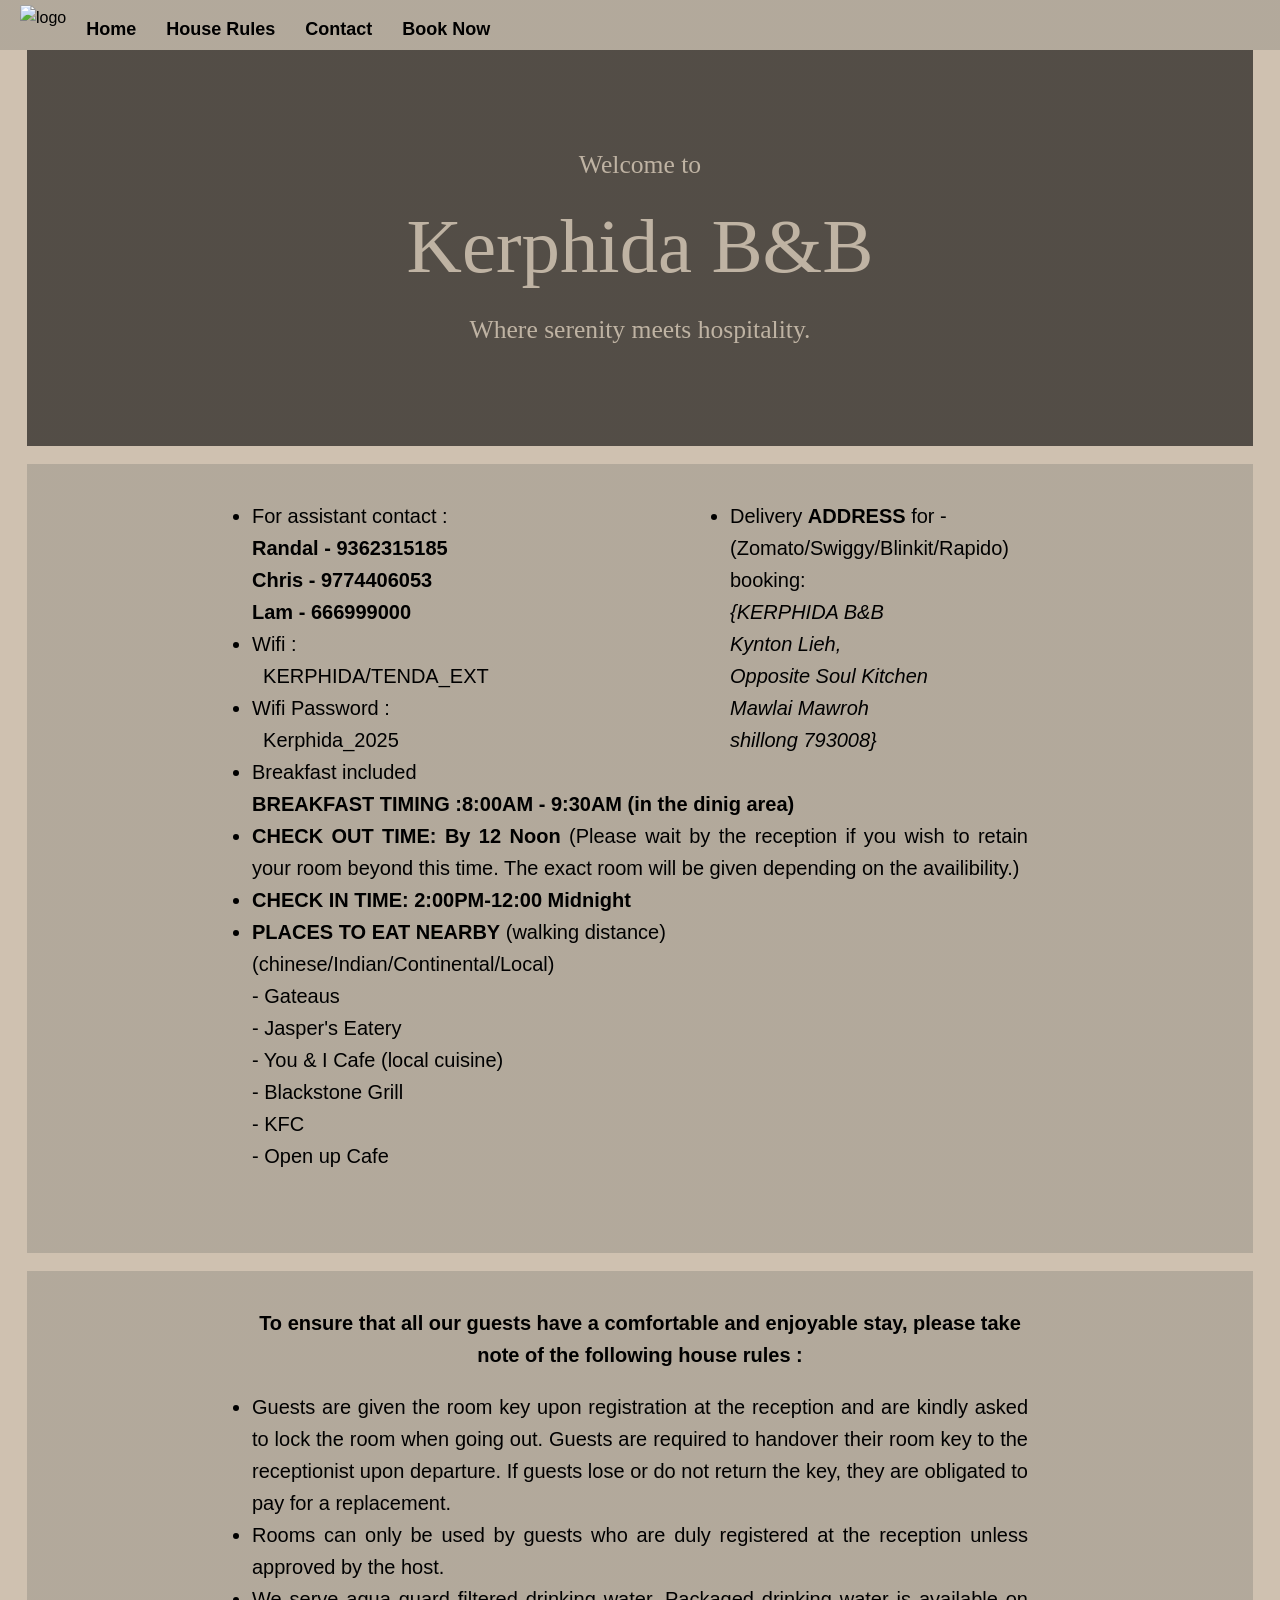
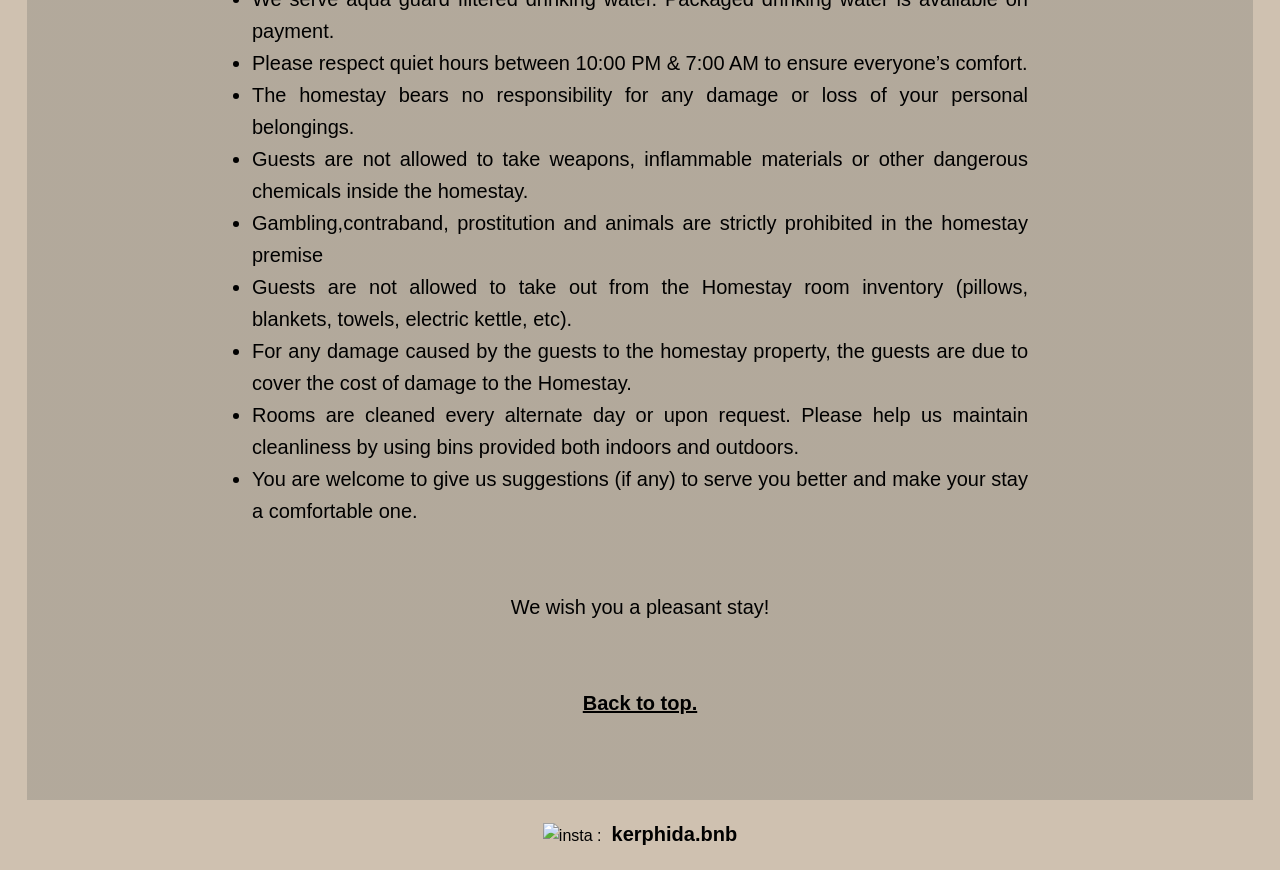
==== index.html @ cc2e491a "Add files via upload" ====
<!DOCTYPE html>
<html lang="en">
    <head>
        <title>Kerphida B&B</title>
        <meta charset="UTF-8">
        <meta name="viewport" content="width=device-width, initial-scale=1.0">
        <meta name="description" content="official website for Kerphida B&B">
        <meta name="keywords" content="kerphida,Kerphida,KERPHIDA,kerphidabnb,Kerphida B&B,kerphida bNb,kerphida b&b,Kerphidab&b,B&B,bnb,bed and brekfast,guest house,kerphida guest house">
        <link rel="stylesheet" href="styles.css">
        <link rel="icon" href="images/LOGO2.png" type="image/x-icon">
    </head>
    <body>
        <header id="top">
            <div class="nav_tab">
                <nav>
                    <p class="logo"><img src="images/LOGO2.png" alt="logo"  title="Kerphida B&B" ></p>
                    <div class="hamburger" id="hamburger">
                        <span></span>
                        <span></span>
                        <span></span>
                    </div>
                    <ul id="navMenu">
                        <li><a href="index.html">Home</a></li>
                        <li><a href="#rule">House Rules</a></li>
                        <li><a href="contact.html">Contact</a></li>
                        <li><a href="https://www.makemytrip.com/hotels/kerphida_b_b-details-shillong.html" target="_blank">Book Now</a></li>
                    </ul>
                </nav>
            </div>
        </header>
        <div class="welcome">
            <div>
                <p>Welcome to</p>
                <h1>Kerphida B&B</h1>
                <p>Where serenity meets hospitality.</p>
            </div>
        </div>
        <div id="home" >
            <div class="pg1_container" >
                    <div class="content">
                        <div class="left">
                            <ul>
                            <li>
                                <dl>
                                    <dt>For assistant contact :</dt>
                                    <dd><b>Randal - 9362315185<br>
                                        Chris - 9774406053<br>
                                        Lam - 666999000</b>
                                    </dd>
                                </dl>
                            </li>
                            <li>
                                Wifi :<br><pre>  KERPHIDA/TENDA_EXT</pre>
                            </li>
                            <li>
                                Wifi Password :<br><pre>  Kerphida_2025</pre>
                            </li>
                        </ul>
                        </div>
                        <div class="right">
                            <ul>
                            <li>
                                <dl>
                                    <dt>Delivery <b>ADDRESS</b> for -
                                        (Zomato/Swiggy/Blinkit/Rapido) booking:</dt>
                                    <dd>
                                        <address>
                                        {KERPHIDA B&B<br>
                                        Kynton Lieh,<br>
                                        Opposite Soul Kitchen<br>
                                        Mawlai Mawroh<br>
                                        shillong 793008}<br>
                                        </address>
                                    </dd>
                                </dl>
                            </li>
                            </ul>
                        </div>
                    </div>
                <ul>
                    <li>
                        <dl>
                            <dt>Breakfast included</dt>
                            <dd><b>BREAKFAST TIMING :8:00AM - 9:30AM (in the dinig area)</b></dd>
                        </dl>
                    </li>
                    <li>
                        <b>CHECK OUT TIME: By 12 Noon</b> (Please wait by the reception if you wish to retain your room beyond this time. The exact room will be given depending on the availibility.)
                    </li>
                    <li><b> CHECK IN TIME: 2:00PM-12:00 Midnight </b></li>
                    <li>
                        <dl>
                            <dt><b>PLACES TO EAT NEARBY</b> (walking distance)<br>
                    (chinese/Indian/Continental/Local)</dt>
                    <dd>- Gateaus<br>
                        - Jasper's Eatery<br>
                        - You & I Cafe (local cuisine)<br>
                        - Blackstone Grill<br>
                        - KFC<br>
                        - Open up Cafe
                    </dd>
                        </dl>
                    </li>
                </ul>
            </div>
        </div>
        <div>
            <div class="rules" id="rule">
                <h2>To ensure that all our guests have a comfortable and enjoyable stay, please take note of the following house rules :</h2>
                <ul>
                    <li>Guests are given the room key upon registration at the reception and are kindly asked to lock the room when going out. Guests are required to handover their room key to the receptionist upon departure. If guests lose or do not return the key, they are obligated to pay for a replacement.</li>
                    <li>Rooms can only be used by guests who are duly registered at the reception unless approved by the host.</li>
                    <li>We serve aqua guard filtered drinking water. Packaged drinking water is available on payment. </li>
                    <li>Please respect quiet hours between 10:00 PM & 7:00 AM to ensure everyone’s comfort.</li>
                    <li>The homestay bears no responsibility for any damage or loss of your personal belongings. </li>
                    <li>Guests are not allowed to take weapons, inflammable materials or other dangerous chemicals inside the homestay. </li>
                    <li>Gambling,contraband, prostitution and animals are strictly prohibited in the homestay premise</li>
                    <li>Guests are not allowed to take out from the Homestay room inventory (pillows, blankets, towels, electric kettle, etc).</li>
                    <li>For any damage caused by the guests to the homestay property, the guests are due to cover the cost of damage to the Homestay. </li>
                    <li>Rooms are cleaned every alternate day or upon request. Please help us maintain cleanliness by using bins provided both indoors and outdoors.</li>
                    <li>You are welcome to give us suggestions (if any) to serve you better and make your stay a comfortable one.</li>
                </ul>
                <br><br>
                <p style="text-align: center;">We wish you a pleasant stay!</p>
                <br><br>
                <p style="text-align: center;"><a href=#top >Back to top.</a></p>
            </div>
        </div>
        <footer>
            <p><img src="images/instagram.png" alt="insta :" style="margin-right: 10px;"><a href="https://www.instagram.com/kerphida.bnb?utm_source=ig_web_button_share_sheet&igsh=ZDNlZDc0MzIxNw==" target="_blank">kerphida.bnb</a></p>     
        </footer>
        <script>

        const hamburger = document.querySelector(".hamburger");
        const navMenu = document.querySelector("nav ul");

        hamburger.addEventListener("click", () => {
            navMenu.classList.toggle("active");
        });

        </script>
    </body>

</html>
---- styles.css ----
* {
    margin: 0;
    padding: 0;
    box-sizing: border-box;
    font-family: Arial, sans-serif;
    
}

body {
    line-height: 1.6;
    background-color:  rgb(207, 193, 176);
    text-align: justify;

}

header {
    background: linear-gradient(rgba(0,0,0,0.2), rgba(0,0,0,0.2)),rgba(236, 223, 207, 0.6);
    padding:5px 0;
    max-height: 50px;
}
.logo img{
    margin-left: 20px;
    height:60px;
}
nav {
    display:flex;
}
nav ul {
    list-style: none;
    display: flex;
    font-size: 18px;
}
.hamburger{
    display:none;
    flex-direction:column;
    cursor:pointer;
    margin:10px 20px;
    gap:5px;
}

.hamburger span{
    width:25px;
    height:2px;
    background:black;
    display:block;
}
nav ul li {
    padding: 10px;
    margin-left: 10px;
}
nav ul li a {
    color: black;
    text-decoration: none;
    font-weight: bold;
}
nav ul li a:hover {
    color: gray;
}


.welcome {
    height: 44vh; 
    background: linear-gradient(rgba(0,0,0,0.6), rgba(0,0,0,0.6)),
    url("images/1.png"),
    url("images/3.png");
    background-position: 
    center,
    top left,
    top right;
    background-repeat: no-repeat;
    background-attachment: fixed;
    background-size: 
    cover,
    50% 50%,
    50% 50%;
    margin: 0vh 3vh 0vh 3vh ;
    color:  rgb(191, 179, 163);
    display: flex;
    justify-content: center;
    align-items: center;
    text-align: center;
    padding: 20px;
}


.welcome h1 {
    font-size: clamp(46px,6vw,100px);
    margin-bottom: 1px;
    font-family: 'Times New Roman', Times, serif;
    font-weight: 100;
}

.welcome p {
    font-size: clamp(21px,2vw,300px);
    max-width: 600px;
    margin: auto;
    font-family: 'Times New Roman', Times, serif;
}

.pg1_container, .rules{
    font-size: clamp(10px,5vw,20px);
    align-items: center;
    background: linear-gradient(rgba(0,0,0,0.2), rgba(0,0,0,0.2)),rgba(236, 223, 207, 0.6);
    padding: 4vh 25vh 9vh 25vh;
    margin: 2vh 3vh 2vh 3vh ; 
}
.content {
    margin: auto;
    display: flex;
    justify-content: space-between;
    align-items: center;
    gap: 20vh;
}
.left {
    flex: 1;
}
.right {
    flex: 1;
    text-align: left;
}

.rules h2{
    text-align: center;
    font-size: 20px;
    padding-bottom: 20px;
}
.rules p a {
    color: black;
    text-decoration: underline;
    font-weight: bold;
    font-size: 20px;
}
.rules p a:hover {
    color:gray;
}


@media(max-width: 768px) {
    .logo img{
         margin-left:10px;
         height:50px;
    }
    .pg1_container, .rules{
        padding: 1vh 2vh 2vh 3vh;
    }
    .content, .rules {
        flex-direction: column;
        gap: 2vh;
    
    }
    .welcome {
        background-size: contain;
        height: 30vh;
    }
    .nav {
        display: flex;
        align-items: center;
        flex-direction: column;
        
    }
    nav ul {
        margin-top: 10px;
    }
    .hamburger{
        display:flex;
        margin-left: auto;
    }
    nav ul{
        display:none;
        flex-direction:column;
        background: rgb(236,223,207);
        position:absolute;
        top:50px;
        left:0;
        width:100%;
        padding:20px;
    }
    nav ul.active{
        display:flex;
    }

}


footer {
    text-align: center;
    padding-bottom: 20px;
}
footer p a {
    color: black;
    text-decoration: none;
    font-weight: bold;
    font-size: 20px;
}
footer p a:hover {
    color: gray;
}

/* photos */

/* Contact */
.contact_container {
    font-size: clamp(10px,5vw,20px);
    align-items: center;
    background: linear-gradient(rgba(0,0,0,0.2), rgba(0,0,0,0.2)),rgba(236, 223, 207, 0.6);
    padding: 20px 100px 90px 100px;
    margin: 2vh 3vh 2vh 3vh ;
    display: flex;
    gap: 100px; 
}

.box {
  padding: 20px;
}


.right_contact {
  text-align: center;
  align-items: center;
}
@media(max-width: 768px) {
    .contact_container {
    padding: 10px 20px 20px 30px;
    flex-direction: column;
    gap: 10px;
}   
    iframe {
        width: 300px;
    }
    .box {
        padding: 0px;
}
    .right_contact {
        text-align: left;
        align-items: center;
}

}
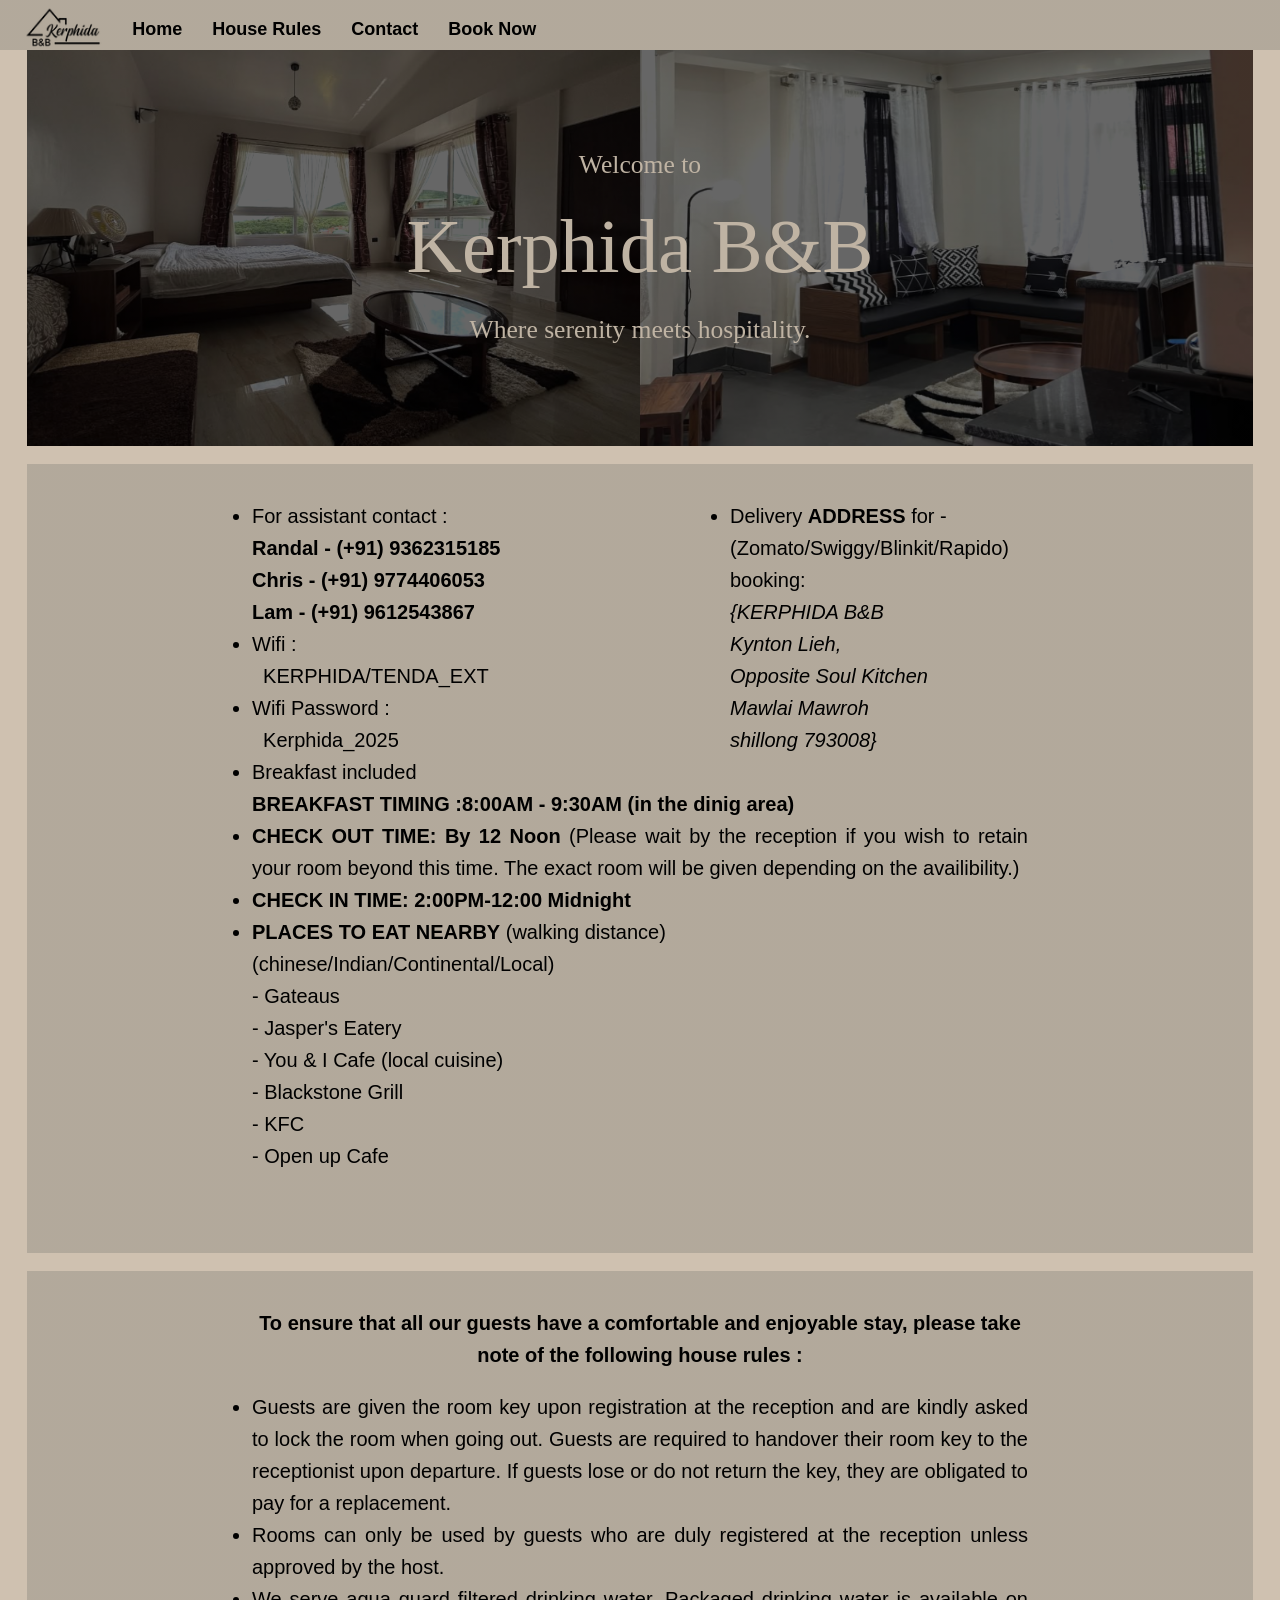
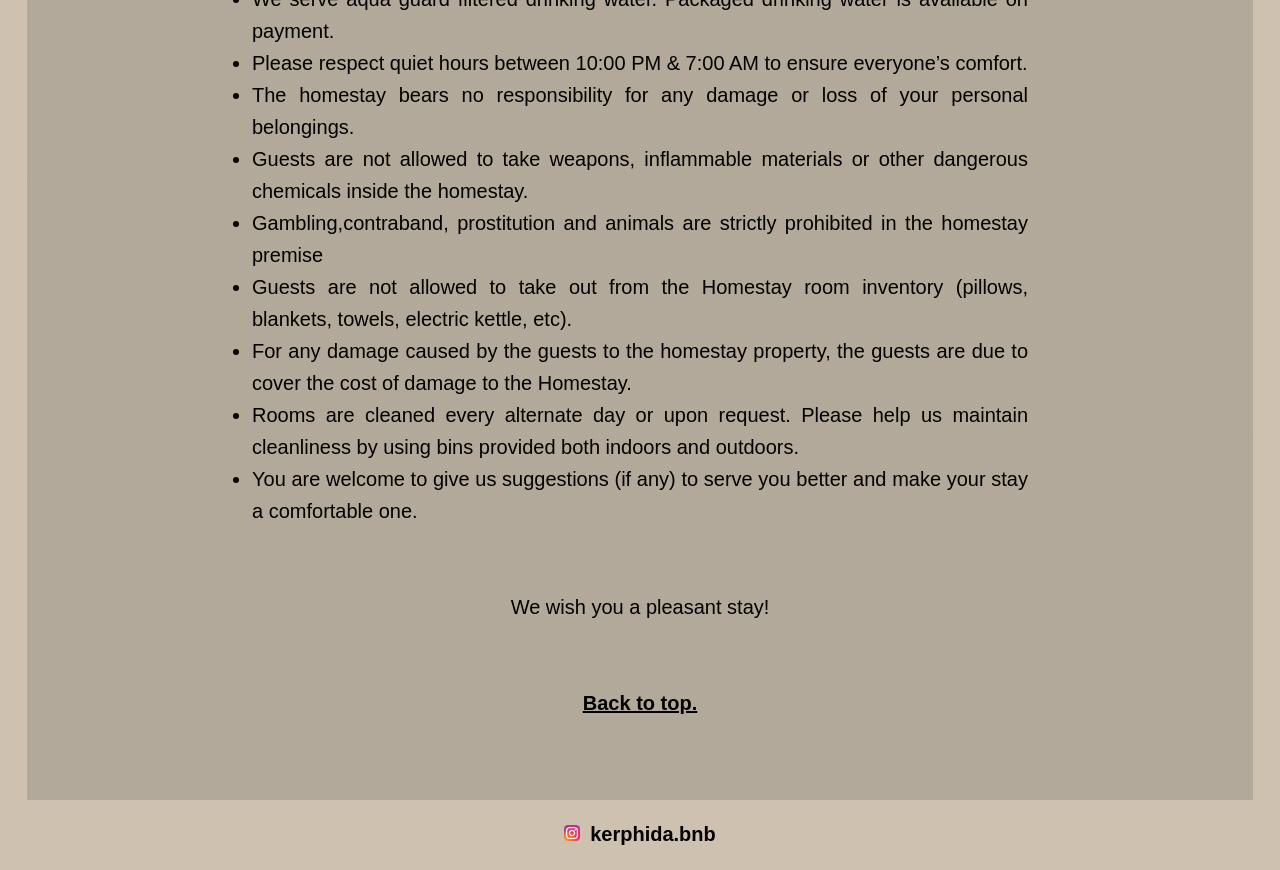
==== commit 11cda441: "Update contact numbers format in index.html" ====
--- a/index.html
+++ b/index.html
@@ -43,9 +43,9 @@
                             <li>
                                 <dl>
                                     <dt>For assistant contact :</dt>
-                                    <dd><b>Randal - 9362315185<br>
-                                        Chris - 9774406053<br>
-                                        Lam - 666999000</b>
+                                    <dd><b>Randal - (+91) 9362315185<br>
+                                        Chris - (+91) 9774406053<br>
+                                        Lam - (+91) 9612543867</b>
                                     </dd>
                                 </dl>
                             </li>
@@ -141,4 +141,4 @@
         </script>
     </body>
 
-</html>+</html>
